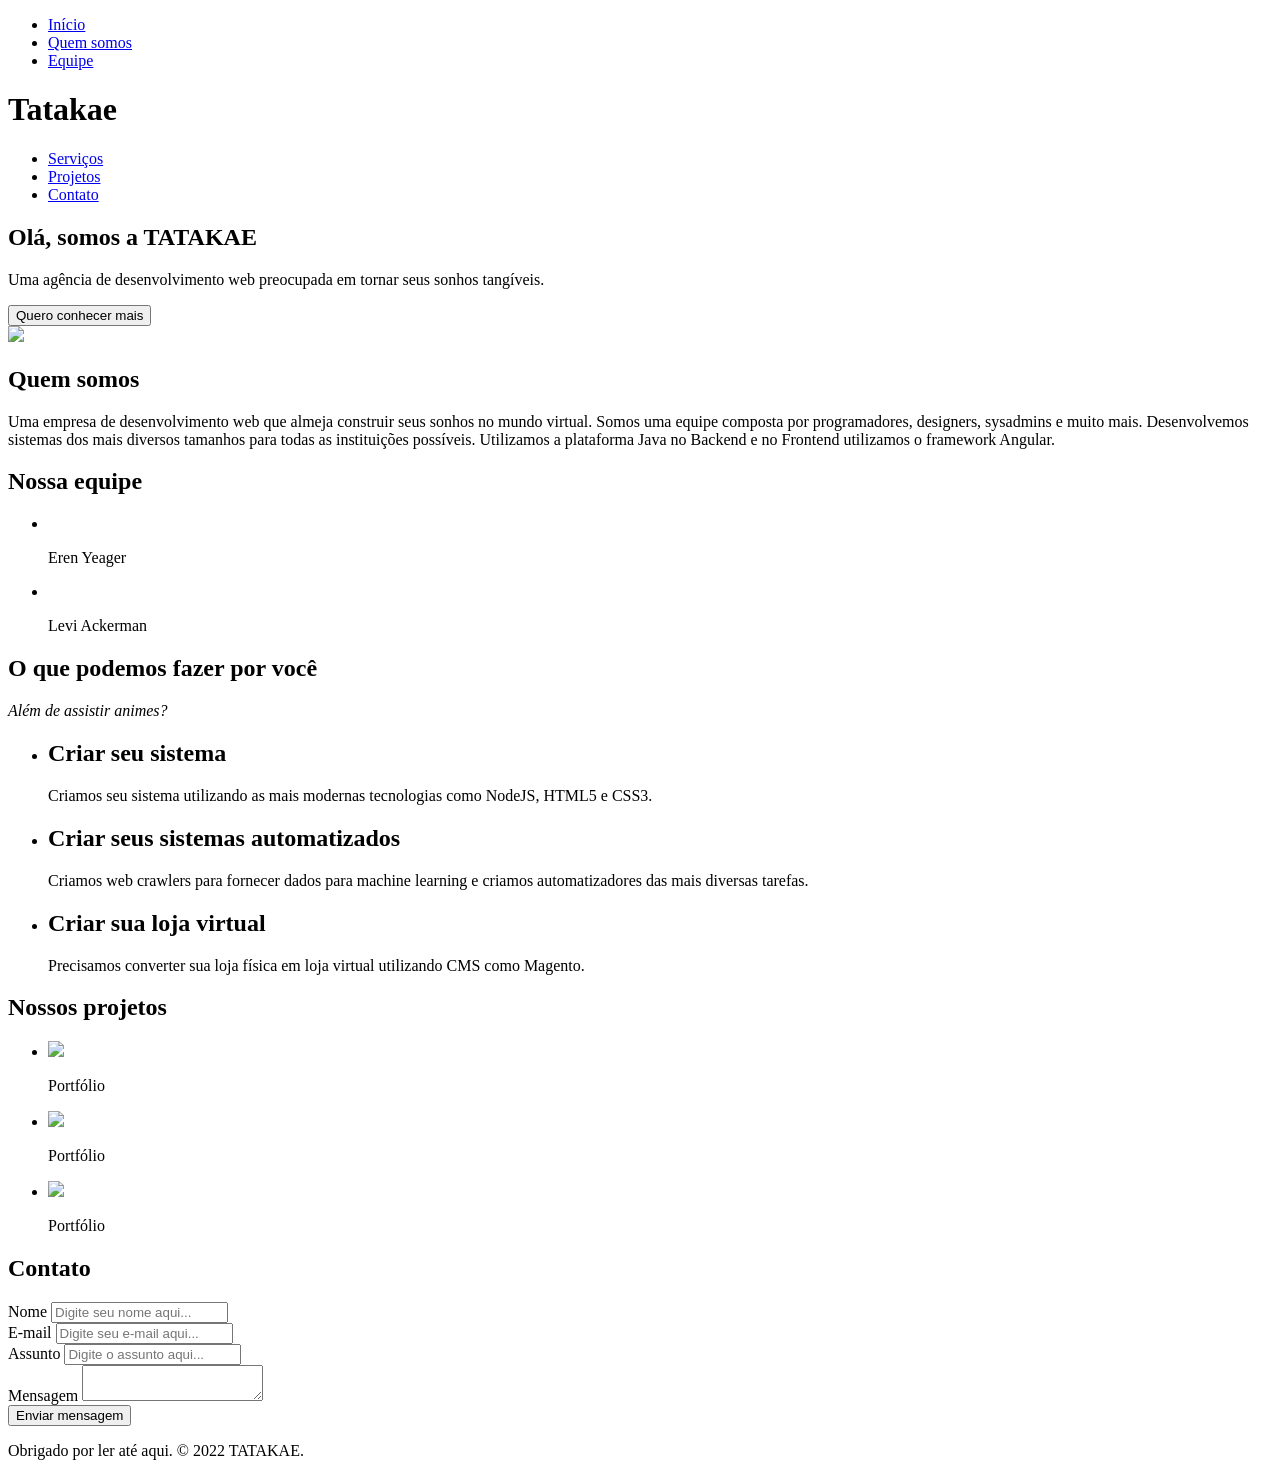
==== index.html @ 876d6209 "Create index.html" ====
<!DOCTYPE html>
<html lang="pt-br">
<head>
    <meta charset="UTF-8">
    <meta name="viewport" content="width=device-width, initial-scale=1.0">
    <meta http-equiv="X-UA-Compatible" content="ie=edge">
    <title>Tatakae</title>
    <link rel="stylesheet" href="style.css">
    <link rel="preconnect" href="https://fonts.googleapis.com">
    <link rel="preconnect" href="https://fonts.gstatic.com" crossorigin>
    <link href="https://fonts.googleapis.com/css2?family=Plus+Jakarta+Sans:wght@300;400;700&display=swap" rel="stylesheet">
</head>
<body>
    <div class="background">
        <header>
            <nav class="menu menu-left">
                <ul>
                    <li>
                        <a href="index.html">Início</a>
                    </li>
                    <li>
                        <a href="#quemsomos">Quem somos</a>
                    </li>
                    <li>
                        <a href="#quemsomos">Equipe</a>
                    </li>
                </ul>
            </nav>
            <h1>Tatakae</h1>
            <nav class="menu">
                <ul>
                    <li>
                        <a href="#servicos">Serviços</a>
                    </li>
                    <li>
                        <a href="#projetos">Projetos</a>
                    </li>
                    <li>
                        <a href="#contato">Contato</a>
                    </li>
                </ul>
            </nav>
        </header>
        <section class="hero">
            <div>
                <h1>Olá, somos a TATAKAE</h1>
                <p>Uma agência de desenvolvimento web preocupada em tornar seus sonhos tangíveis.</p>
                <button onclick="location.href='#quemsomos';">Quero conhecer mais</button>
            </div>
        </section>
    </div>

    <main>
        <section class="about" id="quemsomos">
            <div class="about-inner">
                <div class="who-we">
                    <div class="about-header">
                        <img src="https://64.media.tumblr.com/8118618d302f8e7041f307cfbc4674d8/ef8cea0285febf69-82/s400x600/f496014503e9dd9ea47fb3c195956c634e507d5d.gifv">
                        <h1>Quem somos</h1>
                    </div>
                    <p class="description">Uma empresa de desenvolvimento web que almeja construir seus sonhos no mundo virtual. Somos uma equipe composta por programadores, designers, sysadmins e muito mais. Desenvolvemos sistemas dos mais diversos tamanhos para todas as instituições possíveis. Utilizamos a plataforma Java no Backend e no Frontend utilizamos o framework Angular.</p>
                </div>
                <div class="about-body">
                    <div class="about-team" id="nossaequipe">
                        <h2>Nossa equipe</h2>
                        <ul>
                            <li>
                                <img src="https://www.gifcen.com/wp-content/uploads/2021/08/eren-yeager-gif-2.gif" alt="">
                                <p>Eren Yeager</p>
                            </li>
                            <li>
                                <img src="https://pa1.narvii.com/6845/6cd3ab2664aff8789debb27c23839d3547e49f31_hq.gif" alt="">
                                <p>Levi Ackerman</p>
                            </li>
                        </ul>
                    </div>
                </div>
            </div>
        </section>
        <section class="what-do" id="servicos">
            <div class="what-do-header">
                <h1>O que podemos fazer por você</h1>
                <p><em>Além de assistir animes?</em></p>
            </div>

            <ul class="services container">
                <li>
                    <h1>Criar seu sistema</h1>
                    <p>Criamos seu sistema utilizando as mais modernas tecnologias como NodeJS, HTML5 e CSS3.</p>
                </li>
                <li>
                    <h1>Criar seus sistemas automatizados</h1>
                    <p>Criamos web crawlers para fornecer dados para machine learning e criamos automatizadores das mais diversas tarefas.</p>
                </li>
                <li>
                    <h1>Criar sua loja virtual</h1>
                    <p>Precisamos converter sua loja física em loja virtual utilizando CMS como Magento.</p>
                </li>
            </ul>
        </section>
        <section class="projects" id="projetos">
            <h1>Nossos projetos</h1>

            <ul>
                <li>
                    <img src="https://wpastra.com/wp-content/uploads/2021/02/Bill-erickson-portfolio-website.jpeg">
                    <p>Portfólio</p>
                </li>
                <li>
                    <img src="https://wpastra.com/wp-content/uploads/2021/02/Bill-erickson-portfolio-website.jpeg">
                    <p>Portfólio</p>
                </li>
                <li>
                    <img src="https://wpastra.com/wp-content/uploads/2021/02/Bill-erickson-portfolio-website.jpeg">
                    <p>Portfólio</p>
                </li>
            </ul>
        </section>
        <section class="contact" id="contato">
            <h1>Contato</h1>

            <form action="">
                <div class="form-group">
                    <label for="name">Nome</label>
                    <input type="text" name="name" id="name" placeholder="Digite seu nome aqui...">
                </div>
                <div class="form-group">
                    <label for="email">E-mail</label>
                    <input type="text" name="email" id="email" placeholder="Digite seu e-mail aqui...">
                </div>
                <div class="form-group">
                    <label for="subject">Assunto</label>
                    <input type="text" name="subject" id="subject" placeholder="Digite o assunto aqui...">
                </div>
                <div class="form-group">
                    <label for="message">Mensagem</label>
                    <textarea name="message"></textarea>
                </div>
                <button type="submit">Enviar mensagem</button>
            </form>
        </section>
    </main>
    <footer>
        <p>Obrigado por ler até aqui. &copy; 2022 TATAKAE.</p>
    </footer>
</body>
</html>
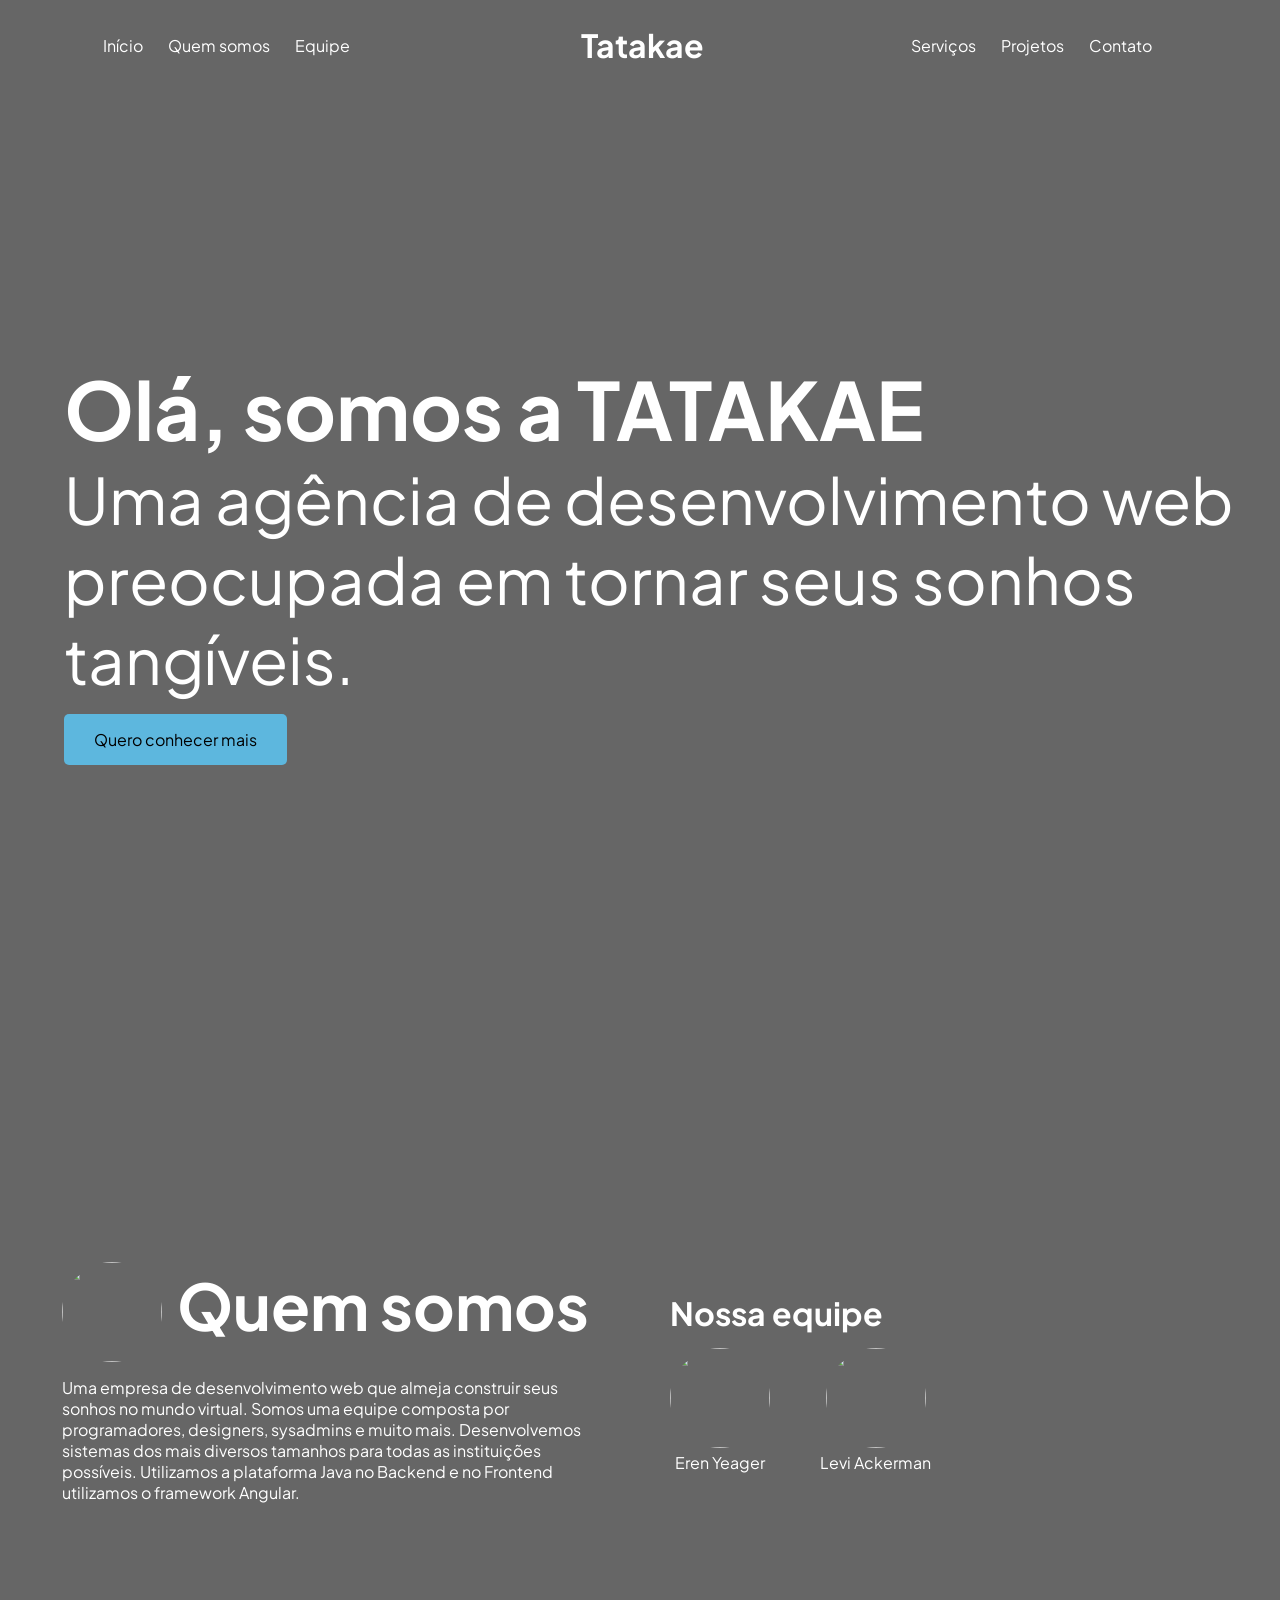
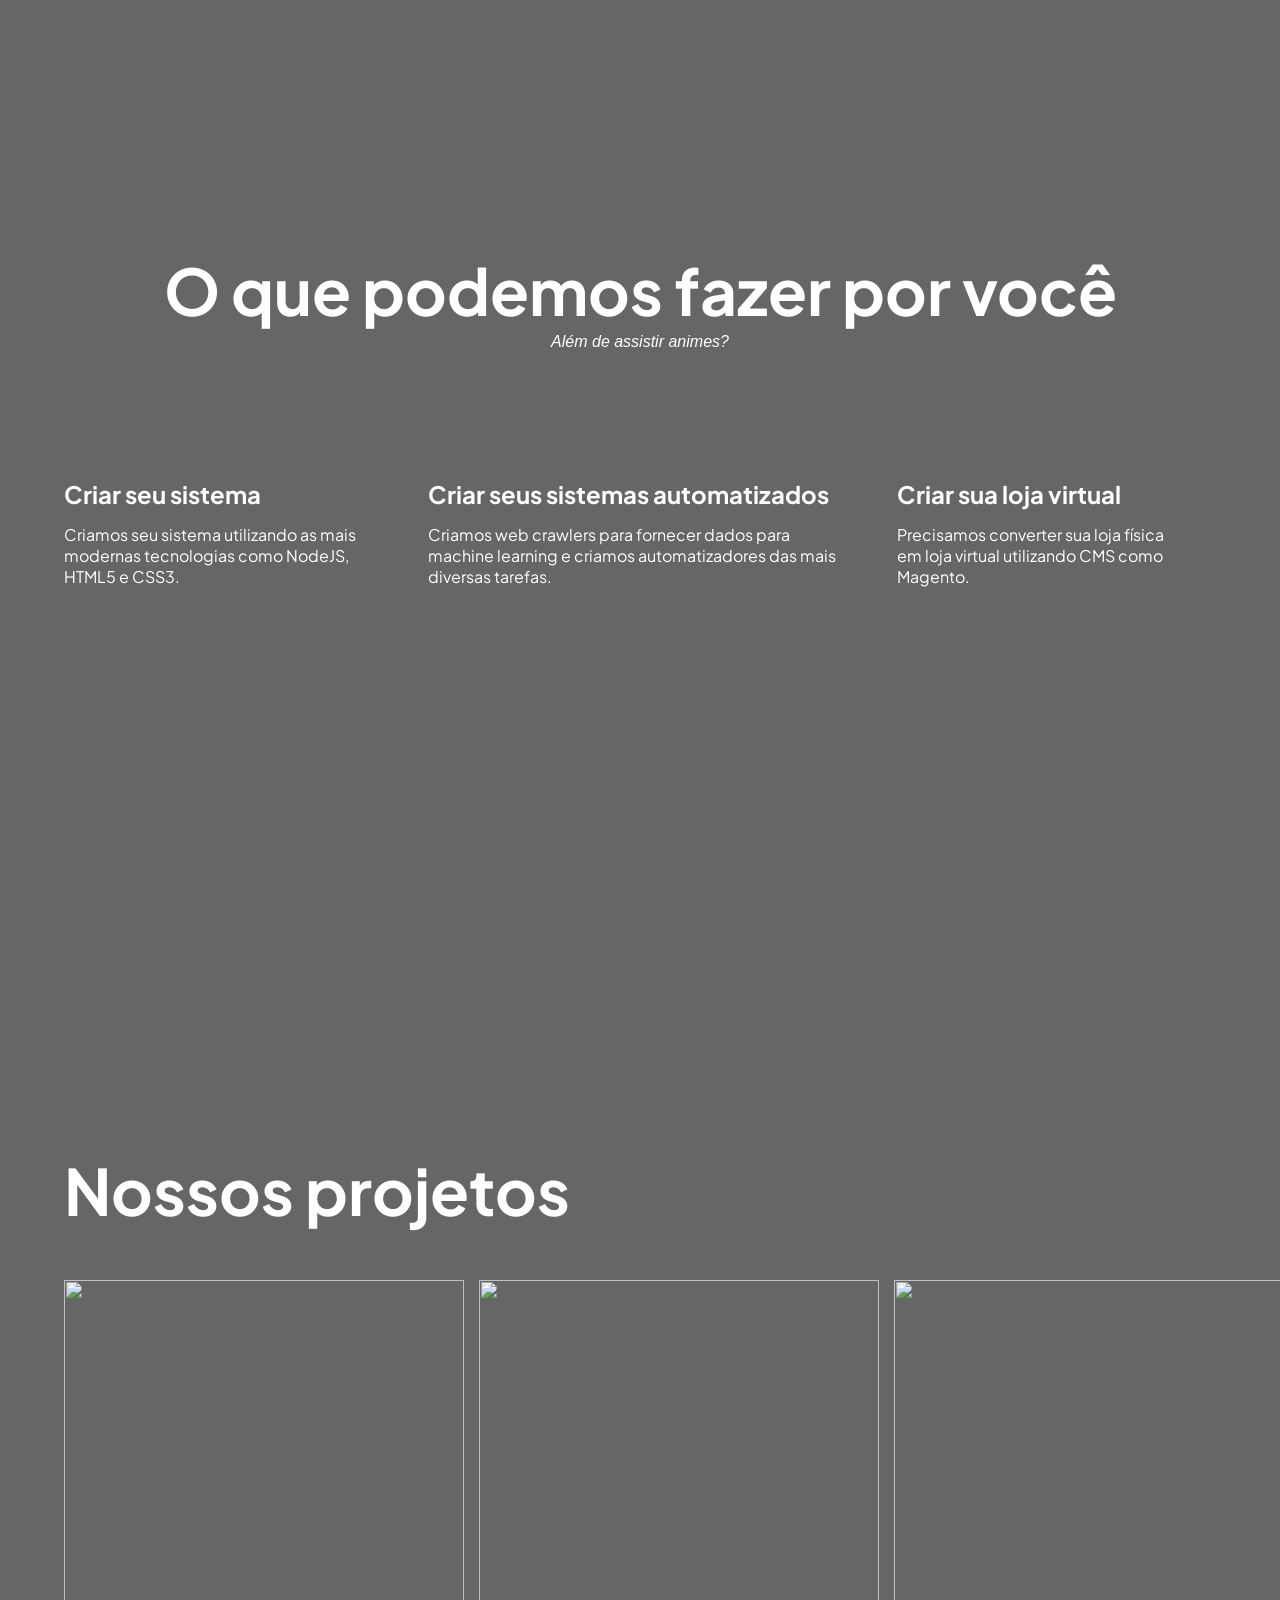
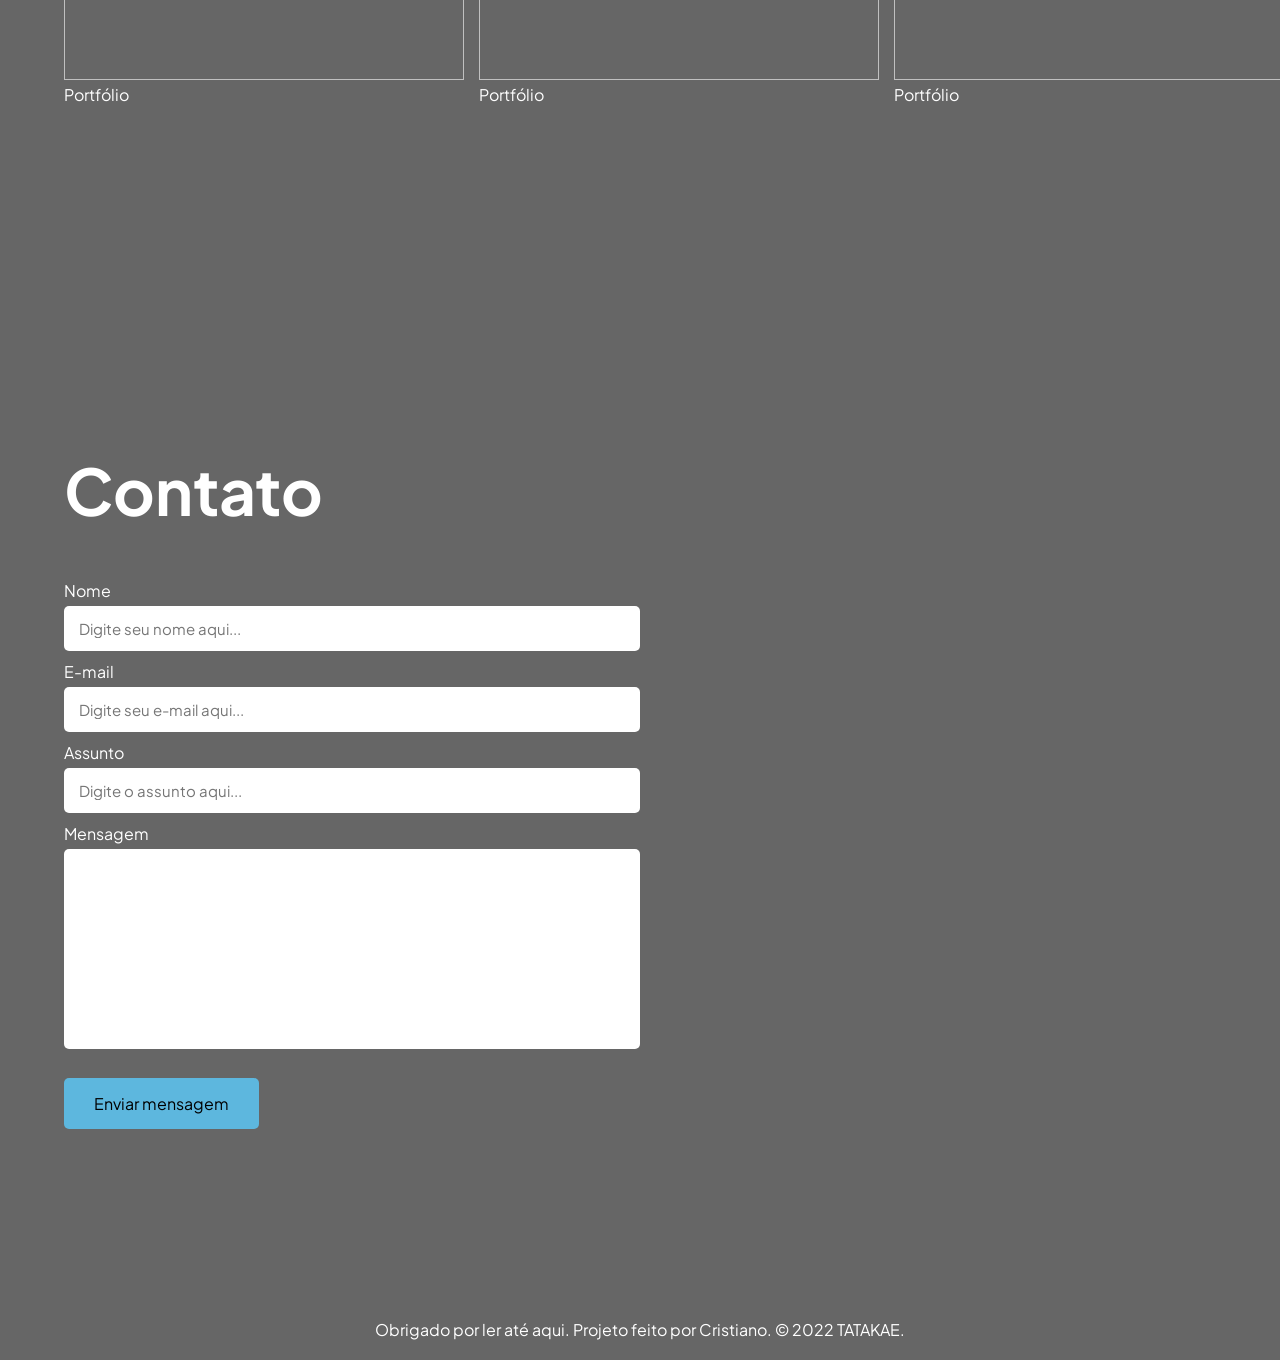
==== commit aca01aed: "Update index.html" ====
--- a/index.html
+++ b/index.html
@@ -1,4 +1,4 @@
- <!DOCTYPE html>
+<!DOCTYPE html>
 <html lang="pt-br">
 <head>
     <meta charset="UTF-8">
@@ -141,7 +141,7 @@
         </section>
     </main>
     <footer>
-        <p>Obrigado por ler até aqui. &copy; 2022 TATAKAE.</p>
+        <p>Obrigado por ler até aqui. Projeto feito por Cristiano. &copy; 2022 TATAKAE.</p>
     </footer>
 </body>
 </html>
--- a/style.css
+++ b/style.css
@@ -0,0 +1,287 @@
+* {
+    margin: 0;
+    padding: 0;
+    box-sizing: border-box;
+}
+
+body {
+    font-family: 'Plus Jakarta Sans', sans-serif;
+    color: #222;
+    font-size: 1em;
+}
+
+header {
+    display: flex;
+    justify-content: space-around;    
+    align-items: center;
+    height: 90px;
+    color: #fff;
+}
+
+header h1 {
+    font-weight: bold;
+}
+
+.container {
+    max-width: 90%;
+    margin-left: auto;
+    margin-right: auto;
+}
+
+.flex {
+    display: flex;
+}
+
+.space-between {
+    justify-content: space-between;
+}
+
+.menu ul {
+    list-style-type: none;
+    display: flex;
+    flex-wrap: wrap;
+}
+
+.menu ul li {
+    margin-right: 25px;
+}
+
+.menu ul li a {
+    text-decoration: none;
+    color: inherit;
+}
+
+.background {
+    background-image: linear-gradient(rgba(0, 0, 0, 0.6), rgba(0, 0, 0, 0.6)), url(https://i.pinimg.com/originals/10/e3/bb/10e3bbe261387e739591466d62a10ec9.png);
+    height: 100vh;
+    background-size: cover;
+}
+
+.hero {
+    min-height: 100vh;
+    background-size: cover;
+    padding: 5%;
+    color: #fff;
+    position: relative;
+}
+
+.hero div {
+    position: absolute;
+    bottom: 25%;
+}
+
+.hero h1 {
+    font-size: 5em;
+}
+
+.hero p {
+    font-size: 4em;
+}
+
+.hero button {
+    background: #5DB7DE;
+    padding: 15px 30px;
+    border: none;
+    border-radius: 5px;
+    font-family: inherit;
+    font-size: inherit;
+    margin-top: 15px;
+    outline: 0;
+    cursor: pointer;
+}
+
+.about {
+    background-image: linear-gradient(rgba(0, 0, 0, 0.6), rgba(0, 0, 0, 0.6)), url(https://images5.alphacoders.com/120/1203843.png);
+    color: #fff;
+    background-size: cover;
+    padding: 50px 0;
+    padding-bottom: 0;
+    height: 100vh;
+    display: flex;
+    align-items: center;
+}
+
+.about-inner {
+    display: flex;
+    align-items: center;
+    justify-content: space-around;
+    max-width: 95%;
+    margin: 0 auto;
+}
+
+.about-header {
+    display: flex;
+    align-items: center;
+}
+
+.about-header h1 {
+    margin-left: 15px;
+}
+
+.about h1 {
+    font-size: 4em;
+}
+
+.about-inner > div {
+    width: 45%;
+}
+
+.about img {
+    border-radius: 100%;
+    width: 100px;
+    height: 100px;
+    margin-top: 15px;
+}
+
+.about-body {
+    margin-top: 15px;
+}
+
+.about-team ul {
+    display: flex;
+    list-style-type: none;
+}
+
+.about-team h2 {
+    font-size: 2em;
+    font-weight: bold;
+}
+
+.about-team ul li {
+    margin-right: 50px;
+    text-align: center;
+}
+
+.about-team img {
+    object-fit: cover;
+}
+
+.who-we .description {
+    margin-top: 15px;
+}
+
+.what-do {
+    background-image: linear-gradient(rgba(0, 0, 0, 0.6), rgba(0, 0, 0, 0.6)), url(https://static.wikia.nocookie.net/shingekinokyojin/images/2/2b/Paths_%28Anime%29.png/revision/latest?cb=20190624024122);
+    color: #fff;
+    background-size: cover;
+    padding: 50px 0;
+    padding-bottom: 0;
+    height: 100vh;
+}
+
+.what-do-header {
+    text-align: center;
+}
+
+.what-do-header h1 {
+    font-size: 4em;
+}
+
+.services {
+    display: flex;
+    justify-content:last baseline;
+    list-style-type: none;
+    margin-top: 10%;
+}
+
+.services p {
+    margin-top: 15px;
+    max-width: 90%;
+}
+
+.projects {
+    background-image: linear-gradient(rgba(0, 0, 0, 0.6), rgba(0, 0, 0, 0.6)), url(https://art.ngfiles.com/images/2362000/2362305_chocoholicmonkey_the-paths.png?f1645284613);
+    height: 100vh;
+    color: #fff;
+    background-size: cover;
+    padding: 50px 5%;
+    padding-bottom: 0;
+    height: 100vh;
+}
+
+.projects h1 {
+    font-size: 4em;
+    margin-bottom: 50px;
+}
+
+.projects ul {
+    list-style-type: none;
+    display: flex;
+    justify-content: space-between;
+}
+
+.projects ul li {
+    margin-right: 15px;
+}
+
+.projects ul li img {
+    width: 400px;
+    height: 400px;
+    object-fit: cover;
+}
+
+.contact {
+    background-image: linear-gradient(rgba(0, 0, 0, 0.6), rgba(0, 0, 0, 0.6)), url(https://i.pinimg.com/originals/0b/a7/be/0ba7bee987e8ba800e6e88064e218925.jpg);
+    height: 100vh;
+    color: #fff;
+    background-size: cover;
+    padding: 50px 5%;
+    padding-bottom: 0;
+    height: 100vh;
+}
+
+.contact h1 {
+    font-size: 4em;
+    margin-bottom: 50px;
+}
+
+.contact button {
+    background: #5DB7DE;
+    padding: 15px 30px;
+    border: none;
+    border-radius: 5px;
+    font-family: inherit;
+    font-size: inherit;
+    margin-top: 15px;
+    outline: 0;
+    cursor: pointer;
+}
+
+.contact form {
+    width: 50%;
+}
+
+.form-group {
+    margin-bottom: 10px;
+}
+
+.form-group label {
+    display: block;
+    margin-bottom: 5px;
+}
+
+input[type="text"],
+input[type="email"],
+textarea {
+    padding: 15px;
+    width: 100%;
+    border-radius: 5px;
+    height: 45px;
+    border: none;
+    font-family: inherit;
+    font-size: 15px;
+    outline: none;
+}
+
+textarea {
+    resize: none;
+    height: 200px;
+}
+
+footer {
+    height: 60px;
+    line-height: 60px;
+    text-align: center;
+    color: #fff;
+    background:  linear-gradient(rgba(0, 0, 0, 0.6), rgba(0, 0, 0, 0.6)), url(https://nntheblog.com/wp-content/uploads/2022/03/aot-paths-5.png);
+}
